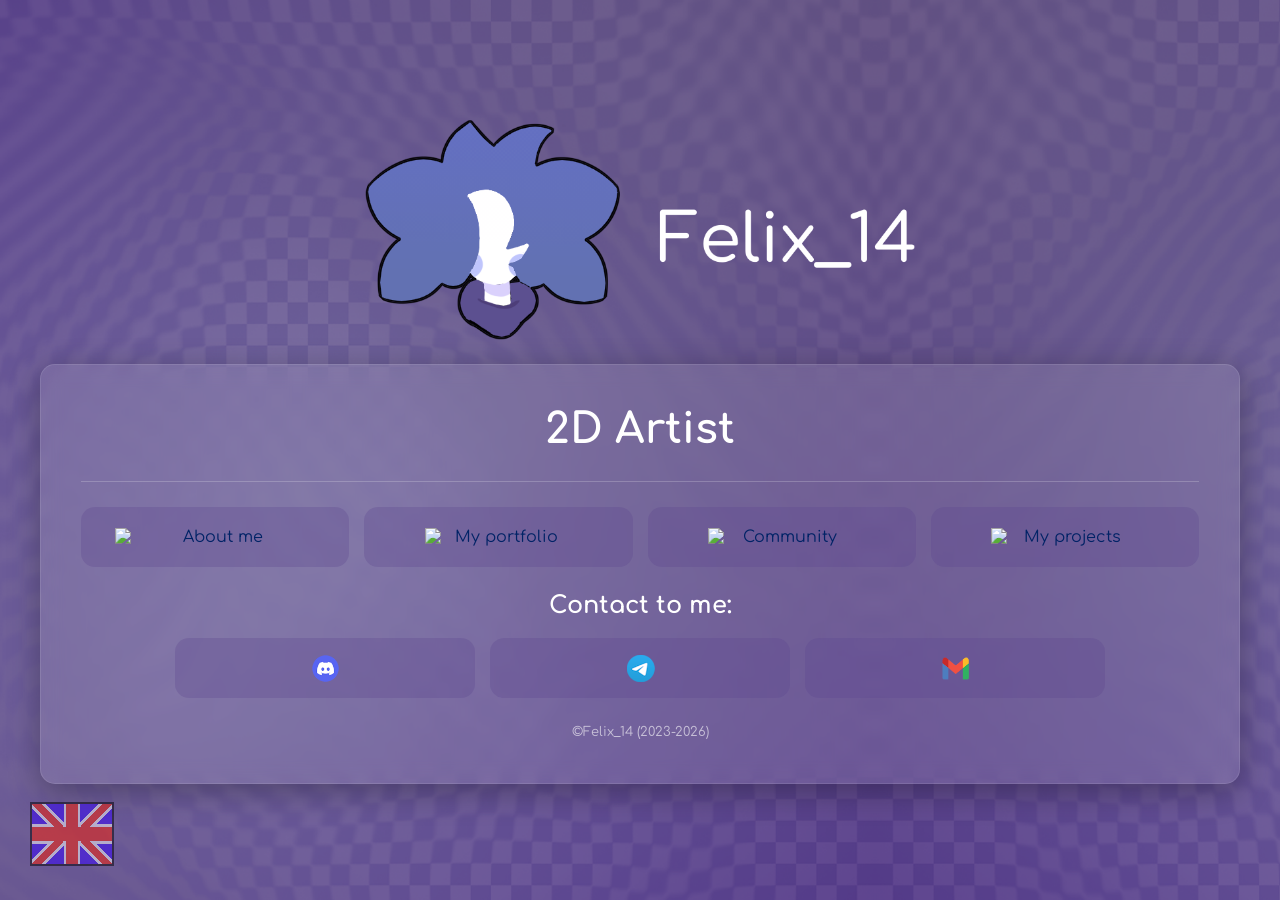
==== index.html @ 1aefe30b "yo" ====
<!DOCTYPE html>
<html lang="ru">
<head>
    <meta charset="UTF-8">
    <title>Felix_14</title>
    <link rel="shortcut icon" type="image/png" href="images/favicon.png"/>
    <link rel="stylesheet" type="text/css" href="main_style.css">
    <meta name="viewport" content="width=device-width, initial-scale=1.0">
    
    <link rel="preconnect" href="https://googleapis.com">
    <link rel="preconnect" href="https://gstatic.com" crossorigin>
</head>
<body>

    <div class="page-container">
        <!-- Логотип страницы -->
        <div class="logo-wrapper">
            <img src="images/logo.png" alt="Felix_14" class="main-logo">
        </div>

        <!-- Основная карточка -->
        <div class="card">
            <h1 class="description">2D Artist</h1>
            

            <hr class="card-divider">

            <!-- Кнопки -->
            <div id="other_buttons">
                <a class="common_button" href="https://gamejolt.com" target="_blank">
                    <img src="images/game_jolt.png" alt="About me" class="button-icon gj-icon">
                </a>

                <a class="common_button" href="https://google.com" target="_blank">
                    <img src="images/google_play.svg" alt="My portfolio" class="button-icon gp-icon">
                </a>

                <a class="common_button" href="https://google.com" target="_blank">
                    <img src="images/google_play.svg" alt="Community" class="button-icon gp-icon">
                </a>
				
                <a class="common_button" href="https://google.com" target="_blank">
                    <img src="images/google_play.svg" alt="My projects" class="button-icon gp-icon">
                </a>

            </div>

            <!-- Связаться со мной -->
            <h2 class="section-title">Contact to me:</h2>

            <div id="other_buttons">
			
                <a class="common_button" href="https://discordapp.com/users/866324872887664660" target="_blank">
                    <img src="images/platforms/discord.png" alt="Discord" class="button-icon discord-icon">
                </a>
			
                <a class="common_button" href="https://t.me/felix_14xd" target="_blank">
                    <img src="images/platforms/telegram.png" alt="Telegram" class="button-icon tg-icon">
                </a>

                <a class="common_button" href="mailto:catdavid799@gmail.com" target="_blank">
                    <img src="images/platforms/gmail.png" alt="Email" class="button-icon mail-icon">
                </a>

            </div>


            <!-- Копирайт -->
            <div class="copyright">©Felix_14 (2023-2026)</div>
        </div>
    </div>

    <!-- Кнопка переключения языка -->
    <div id="language-switcher">
        <button id="language-button">
            <img id="language-flag" src="languages/en-US.png" alt="Switch language" draggable="false">
        </button>
    </div>

</body>
</html>
---- main_style.css ----
/*Шрифт*/
@import url('https://fonts.googleapis.com/css2?family=Comfortaa:ital,wght@0,200;0,300;0,400;0,600;0,700;0,800;0,900;1,200;1,300;1,400;1,600;1,700;1,800;1,900&display=swap');

/*Общий стиль*/
/* Общий стиль */
html {
    height: 100%;
}

body {
    font-family: 'Comfortaa', sans-serif;
    font-style: normal;
    color: #FFFFFF;		
    margin: 0;
    padding: 20px;
    box-sizing: border-box;
    background: #000000 url(images/background.png) no-repeat center center fixed;
    background-size: cover;
    min-height: 100vh;
    display: flex;
    justify-content: center;
    align-items: center;
}

div {
    position: relative;
    box-sizing: border-box;
}

/* Контейнер для центрирования всего контента */
.page-container {
    display: flex;
    flex-direction: column;
    align-items: center;
    width: 100%;
    max-width: 600px; /* Ограничение ширины контента для ПК */
    margin: auto;
}

/* Логотип сверху */
.logo-wrapper {
    text-align: center;
    margin-bottom: 20px;
    width: 100%;
}

.main-logo {
    width: 1050%;
    max-width: 550px;
    height: auto;
}

/* Новая стеклянная карточка */
.card { 
    background: rgba(255, 255, 255, 0.1);
    backdrop-filter: blur(10px);
    -webkit-backdrop-filter: blur(10px);
    padding: 2.5rem; 
    border-radius: 15px; 
    box-shadow: 0 8px 32px rgba(0,0,0,0.3); 
    text-align: center; 
    border: 1px solid rgba(255, 255, 255, 0.1);
    width: 200%;
}

/* Заголовки и тексты внутри карточки */
h1 {
    font-size: 42px;
    line-height: 1.2;
    margin: 0 0 10px 0;
    font-weight: 700;
}

p.description {
    font-size: 18px;
    font-weight: 400;
    margin: 0 0 20px 0;
    opacity: 0.9;
}

p.section-title {
    font-size: 20px;
    font-weight: 600;
    margin: 20px 0 15px 0;
}

/* Линия разграничения внутри карточки */
.card-divider {
    border: none;
    background-color: rgba(255, 255, 255, 0.2);
    height: 1px;
    margin: 25px 0;
}

/* Тизер / Дорожная карта */
.roadmap-wrapper {
    width: 100%;
    margin: 15px 0;
}

.teaser-img {
    width: 100%;
    max-width: 400px;
    border-radius: 8px;
    transition: transform 0.2s ease;
}

.teaser-img:hover {
    transform: scale(1.02);
}

/* Блок с кнопками магазинов (Флекс-сетка) */
#other_buttons {
    display: flex;
    justify-content: center;
    gap: 15px;
    margin-bottom: 25px;
    width: 100%;
}

/* Оформление современных кнопок */
.common_button {
    text-decoration: none;
    flex: 1;
    max-width: 300px;
    height: 60px;
    border-radius: 14px;
    background: rgba(93, 71, 142, 0.3); 
    display: flex;
    justify-content: center;
    align-items: center;
    transition: background 0.2s ease, transform 0.1s ease;
}

/* Адаптивные иконки внутри кнопок */
.button-icon {
    height: auto;
    max-height: 35px;
    object-fit: contain;
}

.gj-icon { width: 75%; }
.gp-icon { width: 55%; }

.common_button:hover {
    background: rgba(93, 71, 142, 0.5); 
}


.common_button:active {
    background: rgba(93, 71, 142, 0.8); 
    transform: scale(0.98);
}

/* Копирайт внизу карточки */
.copyright {
    font-size: 13px;
    line-height: 1.5;
    opacity: 0.6;
    margin-top: 15px;
}

/* Стили для остальных элементов (сохранены из старого файла) */
main {
    margin-top: 100px;	
}

/* Ссылки */
a {
    text-decoration: none;
    color: #002366;		
}

/* Исправленные селекторы ссылок */
.common_button:visited,
.common_button:active {
    color: #ffffff;
}


.nav_panel {
    position: fixed;
    left: 0;
    top: 0;
    width: 100%;
    height: 100px;
    border: 0;
    z-index: 10;
}

#nav_panel {
    background: linear-gradient(180deg, #FFFFFF 0%, rgba(255, 255, 255, 0) 100%), #82AAEB;
    width: 96%;
    height: 100px;
    display: flex;
    justify-content: space-between;
    align-items: center;
    padding: 0 2%;
    overflow: hidden;
    position: absolute;
    left: 0;
}

.nav_buttons {
    width: 90%;
    height: 100px;
    display: flex;
    justify-content: space-between;
    align-items: center;
    padding: 0 5%;
    overflow: hidden; 
}

/* Медиа-запрос: Оптимизация для мобильных устройств */
@media (max-width: 480px) {
    .card {
        padding: 1.5rem;
    }
    h1 {
        font-size: 32px;
    }
    #other_buttons {
        flex-direction: column; /* Кнопки встают друг под друга на смартфонах */
        align-items: center;
    }
    .common_button {
        width: 100%;
        max-width: unset;
    }
    #language-switcher {
        bottom: 15px; /* Смещаем иконку ближе к краю на телефонах */
        left: 15px;
    }
}

/* ==========================================
   Переключатель языков (Language Switcher)
   ========================================== */
#language-switcher {
    position: fixed;
    bottom: 30px;
    left: 30px;
    z-index: 1000;
}

#language-button {
    background: none;
    border: none;
    padding: 0;
    cursor: pointer;
    height: 64px;
    width: auto;
    display: inline-flex;
    align-items: center;
    justify-content: center;
    position: relative;
    overflow: hidden;
    opacity: 0.5;
    transition: opacity 0.2s ease;
}

#language-button img {
    width: auto;
    height: 64px;
    position: relative;
    z-index: 0;
}

#language-button::before {
    content: '';
    position: absolute;
    top: 0;
    left: 0;
    width: 100%;
    height: 100%;
    background-color: rgba(255, 255, 255, 0);
    transition: background-color 0.2s ease;
    z-index: 1;
}

#language-button:hover {
    opacity: 1;
}
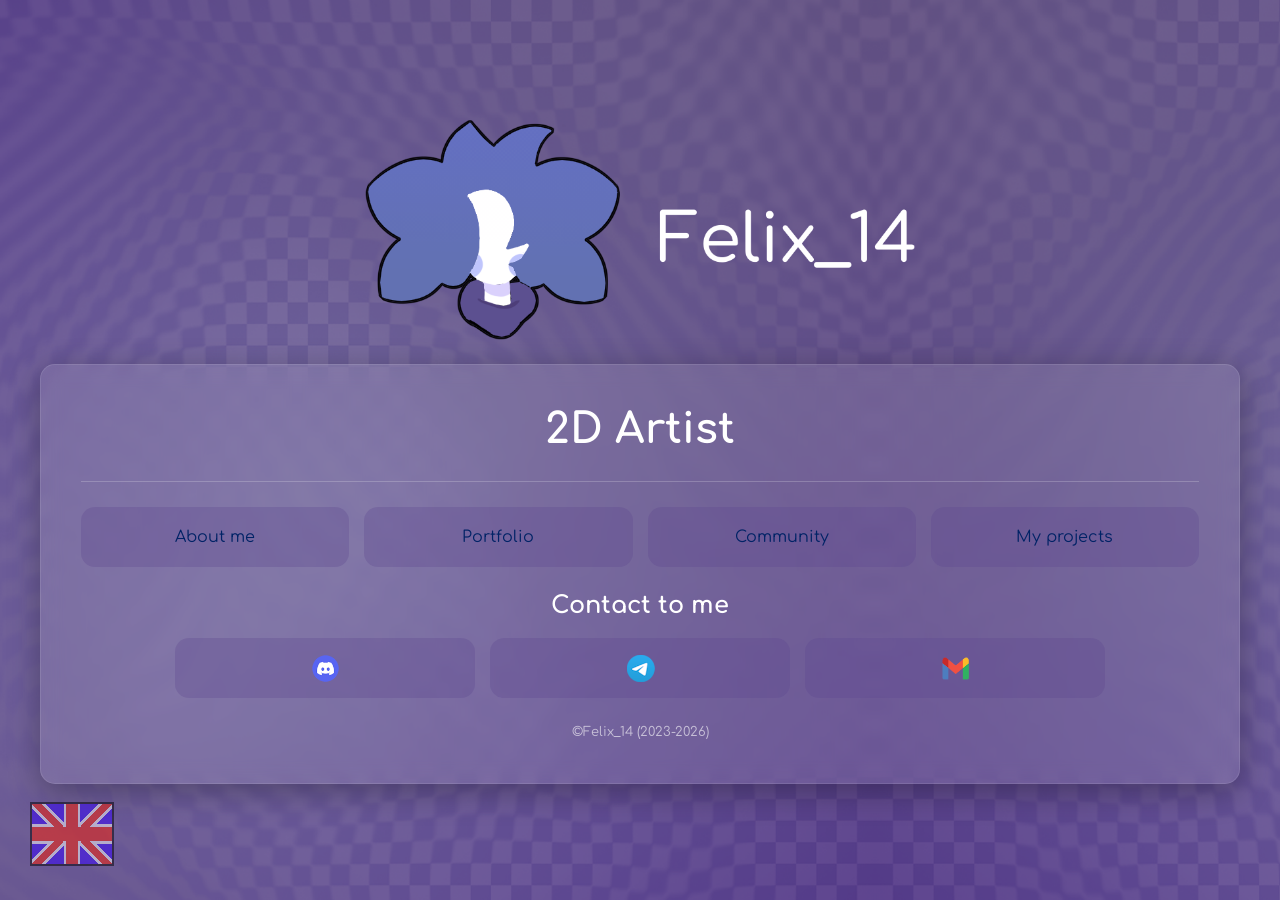
==== commit 8edb9cc3: "Felix_14 — Site" ====
--- a/index.html
+++ b/index.html
@@ -1,5 +1,5 @@
 <!DOCTYPE html>
-<html lang="ru">
+<html>
 <head>
     <meta charset="UTF-8">
     <title>Felix_14</title>
@@ -20,41 +20,34 @@
 
         <!-- Основная карточка -->
         <div class="card">
-            <h1 class="description">2D Artist</h1>
+            <!-- Профессия -->
+            <h1 class="description" data-key="felix_14.title"></h1>
             
 
             <hr class="card-divider">
 
             <!-- Кнопки -->
-            <div id="other_buttons">
-                <a class="common_button" href="https://gamejolt.com" target="_blank">
-                    <img src="images/game_jolt.png" alt="About me" class="button-icon gj-icon">
-                </a>
+			<div id="other_buttons">
+				<a class="common_button gj-button" href="https://gamejolt.com" target="_blank" data-key="felix_14.about_me"></a>
 
-                <a class="common_button" href="https://google.com" target="_blank">
-                    <img src="images/google_play.svg" alt="My portfolio" class="button-icon gp-icon">
-                </a>
+				<a class="common_button gp-button" href="https://google.com" target="_blank" data-key="felix_14.portfolio"></a>
 
-                <a class="common_button" href="https://google.com" target="_blank">
-                    <img src="images/google_play.svg" alt="Community" class="button-icon gp-icon">
-                </a>
-				
-                <a class="common_button" href="https://google.com" target="_blank">
-                    <img src="images/google_play.svg" alt="My projects" class="button-icon gp-icon">
-                </a>
+				<a class="common_button gp-button" href="https://google.com" target="_blank" data-key="felix_14.community"></a>
+    
+				<a class="common_button gp-button" href="https://google.com" target="_blank" data-key="felix_14.projects"></a>
+			</div>
 
-            </div>
 
             <!-- Связаться со мной -->
-            <h2 class="section-title">Contact to me:</h2>
+            <h2 class="section-title" data-key="felix_14.contact_to_me"></h2>
 
             <div id="other_buttons">
 			
-                <a class="common_button" href="https://discordapp.com/users/866324872887664660" target="_blank">
+                <a class="common_button" href="https://discordapp.com" target="_blank">
                     <img src="images/platforms/discord.png" alt="Discord" class="button-icon discord-icon">
                 </a>
 			
-                <a class="common_button" href="https://t.me/felix_14xd" target="_blank">
+                <a class="common_button" href="https://t.me" target="_blank">
                     <img src="images/platforms/telegram.png" alt="Telegram" class="button-icon tg-icon">
                 </a>
 
@@ -77,5 +70,76 @@
         </button>
     </div>
 
+    <!-- Скрипт локализации страницы -->
+    <script>
+    let currentLang = 'en-US'; 
+    const supportedLanguages = ['en-US', 'ru-RU']; 
+    const cisLanguages = ['ru', 'ru-RU', 'uk', 'be']; 
+    let translations = {}; 
+
+    async function loadTranslations(lang) {
+        try {
+            const response = await fetch(`languages/${lang}.json`); 
+            translations = await response.json(); 
+            updateContent(); 
+        } catch (error) {
+            console.error("Ошибка загрузки файла перевода:", error);
+        }
+    }
+
+    function updateContent() {
+        document.querySelectorAll('[data-key]').forEach(element => {
+            const key = element.getAttribute('data-key');
+            if (translations[key]) {
+                if (element.tagName === 'IMG') {
+                    // Переводим alt и title (подсказку) для картинок внутри кнопок
+                    element.setAttribute('alt', translations[key]);
+                    element.setAttribute('title', translations[key]);
+                    
+                    // Сохраняем логику чужого скрипта для Android-устройств
+                    const userAgent = navigator.userAgent.toLowerCase();
+                    const isAndroid = userAgent.includes("android");
+                    if (isAndroid && translations[key+'_mobile']) {
+                        element.src = translations[key+'_mobile']; 
+                    } else if (translations[key+'_pc']) {
+                        element.src = translations[key+'_pc']; 
+                    }
+                } else {
+                    element.textContent = translations[key];
+                }
+            }
+        });
+        
+        const flagElement = document.getElementById('language-flag');
+        if (flagElement) {
+            flagElement.src = `languages/${currentLang}.png`;
+        }
+    }
+
+    function switchLanguage(lang) {
+        if (supportedLanguages.includes(lang)) {
+            currentLang = lang;
+            loadTranslations(currentLang); 
+        }
+    }
+
+    function detectBrowserLanguage() {
+        const browserLang = navigator.language || navigator.languages[0]; 
+        if (cisLanguages.some(lang => browserLang.startsWith(lang))) {
+            return 'ru-RU'; 
+        }
+        return 'en-US'; 
+    }
+
+    // Инициализация при старте страницы
+    const initialLang = detectBrowserLanguage(); 
+    switchLanguage(initialLang); 
+
+    document.getElementById('language-button').addEventListener('click', () => {
+        const newLang = currentLang === 'ru-RU' ? 'en-US' : 'ru-RU'; 
+        switchLanguage(newLang);
+    });
+    </script>
+
 </body>
 </html>
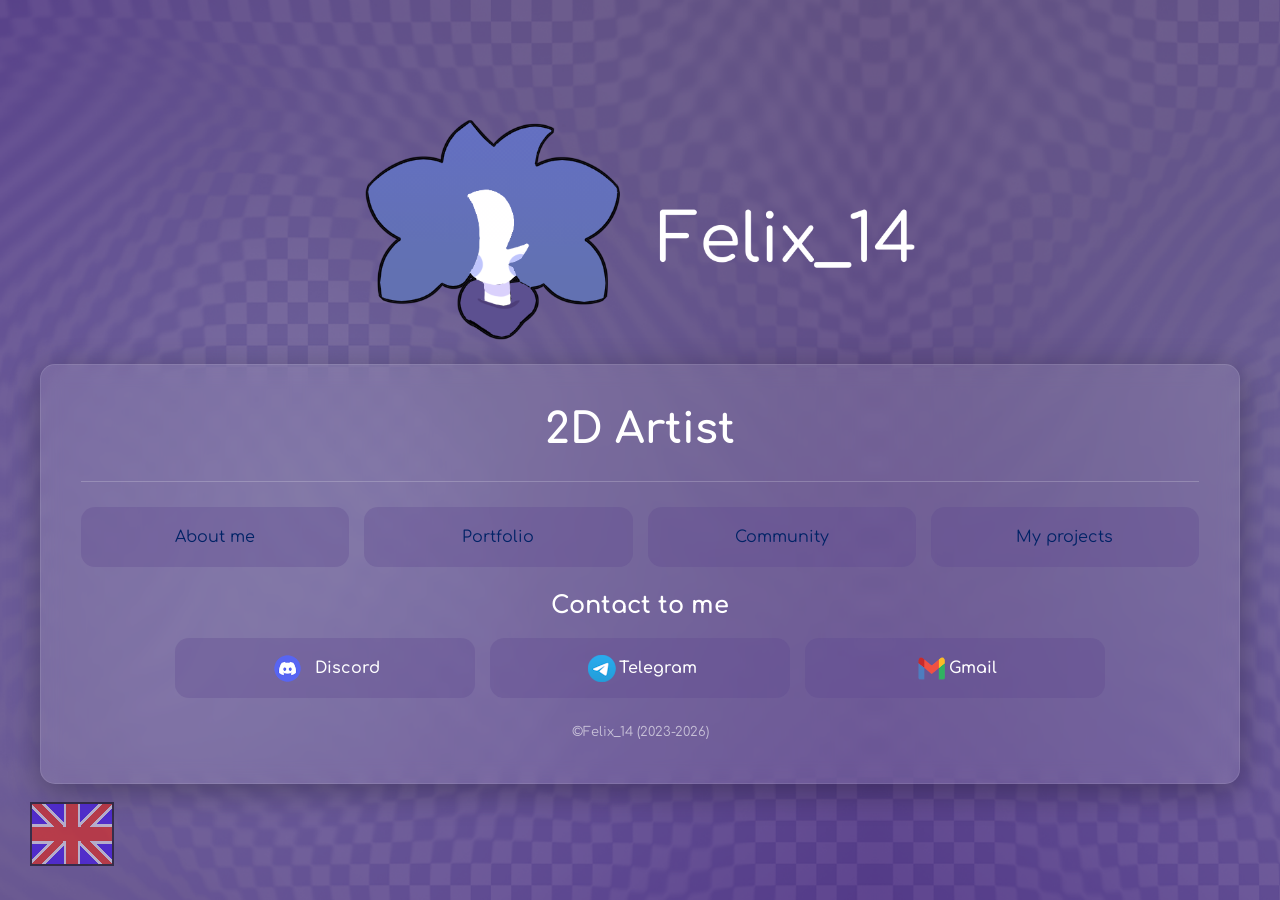
==== commit 10b51c81: "Felix_14 — Site" ====
--- a/index.html
+++ b/index.html
@@ -43,16 +43,19 @@
 
             <div id="other_buttons">
 			
-                <a class="common_button" href="https://discordapp.com" target="_blank">
-                    <img src="images/platforms/discord.png" alt="Discord" class="button-icon discord-icon">
+				<a class="common_button contact_button" href="https://discord.com/users/866324872887664660" target="_blank">
+					<img src="images/platforms/discord.png" class="button-icon discord-icon">
+					<span class="button-text">Discord</span>
                 </a>
 			
-                <a class="common_button" href="https://t.me" target="_blank">
-                    <img src="images/platforms/telegram.png" alt="Telegram" class="button-icon tg-icon">
+                <a class="common_button" href="https://t.me/felix_14xd" target="_blank">
+                    <img src="images/platforms/telegram.png" class="button-icon tg-icon">
+					<span class="button-text">Telegram</span>
                 </a>
 
                 <a class="common_button" href="mailto:catdavid799@gmail.com" target="_blank">
-                    <img src="images/platforms/gmail.png" alt="Email" class="button-icon mail-icon">
+                    <img src="images/platforms/gmail.png" class="button-icon mail-icon">
+					<span class="button-text">Gmail</span>
                 </a>
 
             </div>
--- a/main_style.css
+++ b/main_style.css
@@ -92,22 +92,26 @@
     margin: 25px 0;
 }
 
-/* Тизер / Дорожная карта */
-.roadmap-wrapper {
-    width: 100%;
-    margin: 15px 0;
-}
-
-.teaser-img {
-    width: 100%;
-    max-width: 400px;
-    border-radius: 8px;
-    transition: transform 0.2s ease;
-}
-
-.teaser-img:hover {
-    transform: scale(1.02);
-}
+/* Связи */
+.contact_button {
+    display: flex;
+    align-items: center;
+    justify-content: center;
+    gap: 10px;
+}
+
+.contact-icon {
+    max-height: 24px;
+    width: auto;
+}
+
+.button-text {
+    font-family: 'Comfortaa', sans-serif;
+    font-size: 16px;
+    color: #FFFFFF;
+    font-weight: 600;
+}
+
 
 /* Блок с кнопками магазинов (Флекс-сетка) */
 #other_buttons {
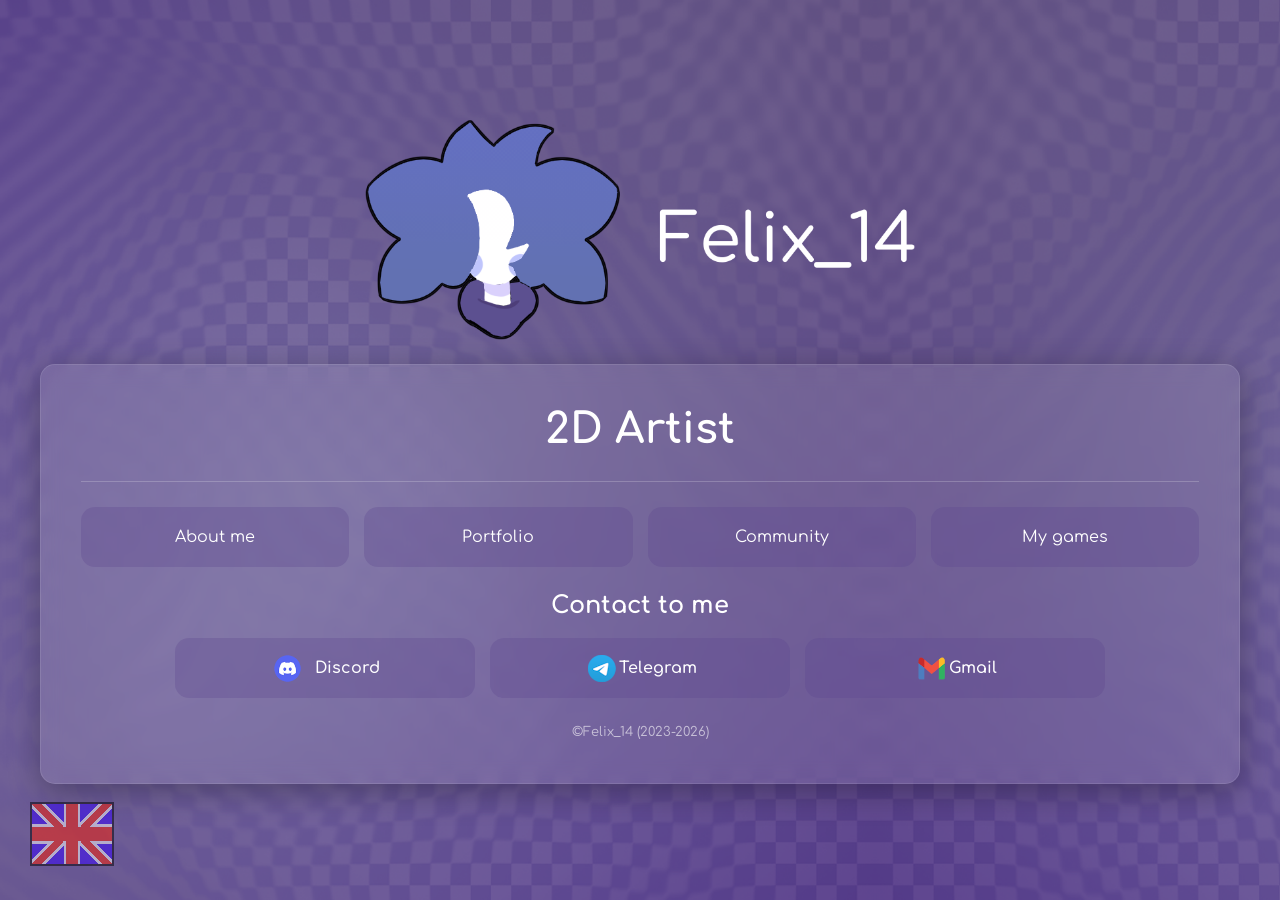
==== commit 0a361431: "Felix_14 — Site" ====
--- a/index.html
+++ b/index.html
@@ -28,13 +28,13 @@
 
             <!-- Кнопки -->
 			<div id="other_buttons">
-				<a class="common_button gj-button" href="https://gamejolt.com" target="_blank" data-key="felix_14.about_me"></a>
+				<a class="common_button about_me-button" href="https://felix14xd.github.io/about_me" target="_blank" data-key="felix_14.about_me"></a>
 
-				<a class="common_button gp-button" href="https://google.com" target="_blank" data-key="felix_14.portfolio"></a>
+				<a class="common_button portfolio-button" href="https://felix14xd.github.io/portfolio" target="_blank" data-key="felix_14.portfolio"></a>
 
-				<a class="common_button gp-button" href="https://google.com" target="_blank" data-key="felix_14.community"></a>
+				<a class="common_button community-button" href="https://felix14xd.github.io/community" target="_blank" data-key="felix_14.community"></a>
     
-				<a class="common_button gp-button" href="https://google.com" target="_blank" data-key="felix_14.projects"></a>
+				<a class="common_button games-button" href="https://felix14xd.github.io/games" target="_blank" data-key="felix_14.games"></a>
 			</div>
 
 
--- a/main_style.css
+++ b/main_style.css
@@ -172,7 +172,7 @@
 /* Ссылки */
 a {
     text-decoration: none;
-    color: #002366;		
+    color: #ffffff;		
 }
 
 /* Исправленные селекторы ссылок */
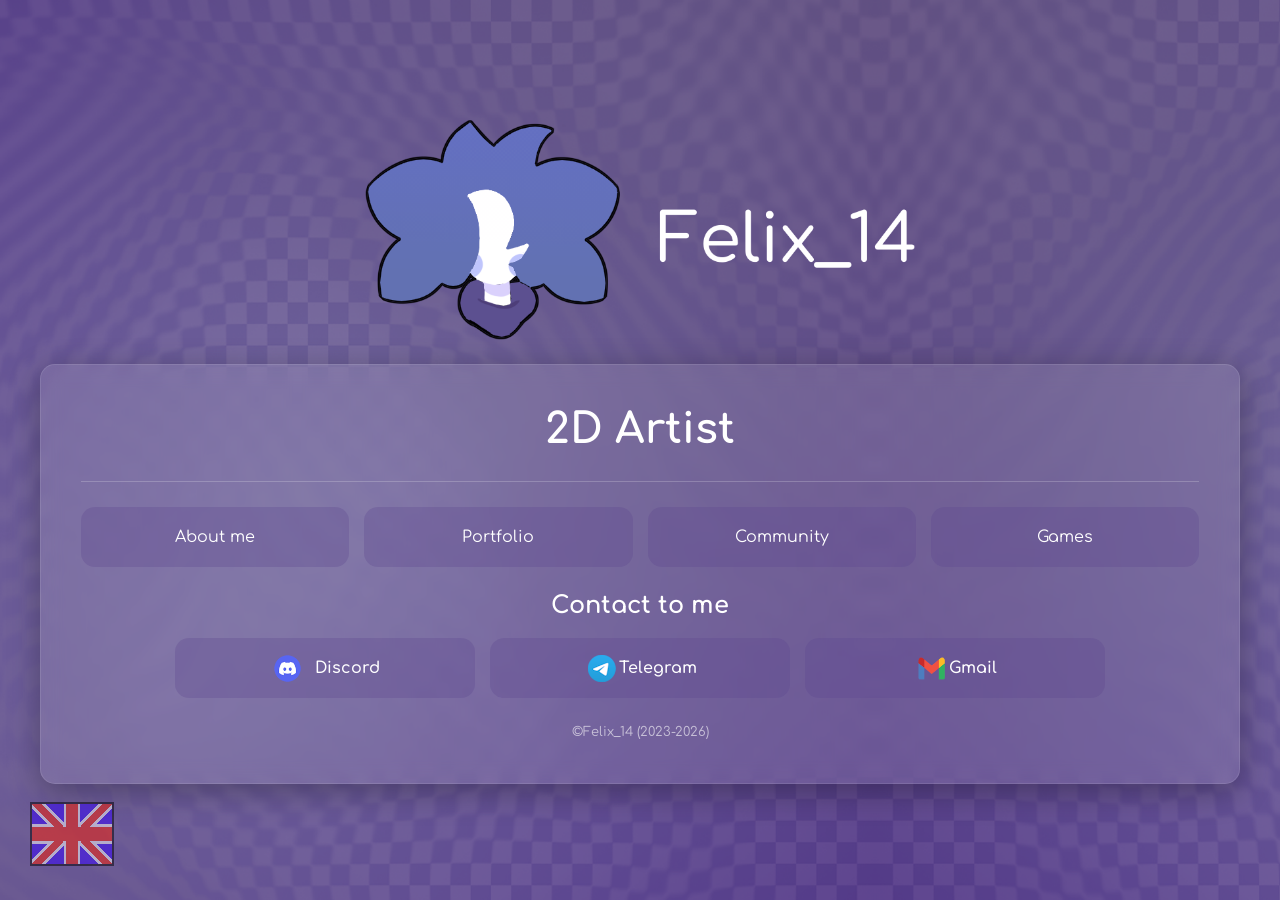
==== commit f129cd2e: "Felix_14 — Site" ====
--- a/index.html
+++ b/index.html
@@ -28,13 +28,13 @@
 
             <!-- Кнопки -->
 			<div id="other_buttons">
-				<a class="common_button about_me-button" href="https://felix14xd.github.io/about_me" target="_blank" data-key="felix_14.about_me"></a>
+				<a class="common_button about_me-button" href="https://felix14xd.github.io/about_me" data-key="felix_14.about_me"></a>
 
-				<a class="common_button portfolio-button" href="https://felix14xd.github.io/portfolio" target="_blank" data-key="felix_14.portfolio"></a>
+				<a class="common_button portfolio-button" href="https://felix14xd.github.io/portfolio" data-key="felix_14.portfolio"></a>
 
-				<a class="common_button community-button" href="https://felix14xd.github.io/community" target="_blank" data-key="felix_14.community"></a>
+				<a class="common_button community-button" href="https://felix14xd.github.io/community" data-key="felix_14.community"></a>
     
-				<a class="common_button games-button" href="https://felix14xd.github.io/games" target="_blank" data-key="felix_14.games"></a>
+				<a class="common_button games-button" href="https://felix14xd.github.io/games/felixs_bad_dream/game.html" data-key="felix_14.games"></a>
 			</div>
 
 
--- a/main_style.css
+++ b/main_style.css
@@ -219,12 +219,13 @@
 @media (max-width: 480px) {
     .card {
         padding: 1.5rem;
+        width: 100%;
     }
     h1 {
         font-size: 32px;
     }
     #other_buttons {
-        flex-direction: column; /* Кнопки встают друг под друга на смартфонах */
+        flex-direction: column;
         align-items: center;
     }
     .common_button {
@@ -232,14 +233,12 @@
         max-width: unset;
     }
     #language-switcher {
-        bottom: 15px; /* Смещаем иконку ближе к краю на телефонах */
+        bottom: 15px;
         left: 15px;
     }
 }
 
-/* ==========================================
-   Переключатель языков (Language Switcher)
-   ========================================== */
+/* Переключатель языков (Language Switcher) */
 #language-switcher {
     position: fixed;
     bottom: 30px;
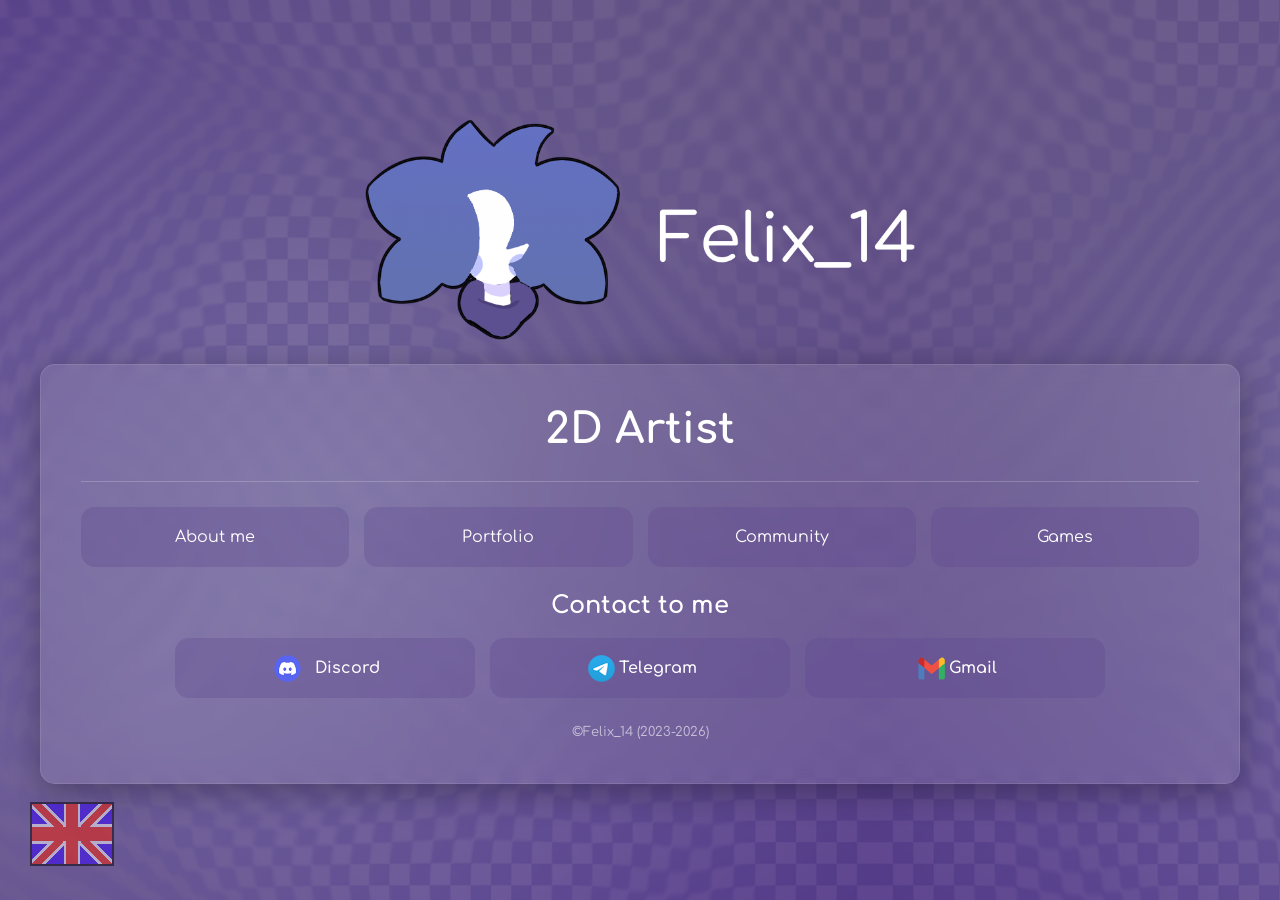
==== commit a81f5dc4: "Felix_14 — Site" ====
--- a/index.html
+++ b/index.html
@@ -1,148 +1,148 @@
 <!DOCTYPE html>
 <html>
 <head>
-    <meta charset="UTF-8">
-    <title>Felix_14</title>
-    <link rel="shortcut icon" type="image/png" href="images/favicon.png"/>
-    <link rel="stylesheet" type="text/css" href="main_style.css">
-    <meta name="viewport" content="width=device-width, initial-scale=1.0">
-    
-    <link rel="preconnect" href="https://googleapis.com">
-    <link rel="preconnect" href="https://gstatic.com" crossorigin>
+	<meta charset="UTF-8">
+	<title>Felix_14</title>
+	<link rel="shortcut icon" type="image/png" href="images/favicon.png"/>
+	<link rel="stylesheet" type="text/css" href="main_style.css">
+	<meta name="viewport" content="width=device-width, initial-scale=1.0">
+
+	<link rel="preconnect" href="https://googleapis.com">
+	<link rel="preconnect" href="https://gstatic.com" crossorigin>
 </head>
 <body>
 
-    <div class="page-container">
-        <!-- Логотип страницы -->
-        <div class="logo-wrapper">
-            <img src="images/logo.png" alt="Felix_14" class="main-logo">
-        </div>
+	<div class="page-container">
+		<!-- Логотип страницы -->
+		<div class="logo-wrapper">
+			<img src="images/logo.png" alt="Felix_14" class="main-logo">
+		</div>
 
-        <!-- Основная карточка -->
-        <div class="card">
-            <!-- Профессия -->
-            <h1 class="description" data-key="felix_14.title"></h1>
-            
+		<!-- Основная карточка -->
+		<div class="card">
+			<!-- Профессия -->
+			<h1 class="description" data-key="felix_14.title"></h1>
 
-            <hr class="card-divider">
 
-            <!-- Кнопки -->
+			<hr class="card-divider">
+
+			<!-- Кнопки -->
 			<div id="other_buttons">
-				<a class="common_button about_me-button" href="https://felix14xd.github.io/about_me" data-key="felix_14.about_me"></a>
+				<a class="common_button about_me-button" href="https://felix14xd.github.io/about_me.html" data-key="felix_14.about_me"></a>
 
-				<a class="common_button portfolio-button" href="https://felix14xd.github.io/portfolio" data-key="felix_14.portfolio"></a>
+				<a class="common_button portfolio-button" href="https://felix14xd.github.io/portfolio.html" data-key="felix_14.portfolio"></a>
 
-				<a class="common_button community-button" href="https://felix14xd.github.io/community" data-key="felix_14.community"></a>
-    
+				<a class="common_button community-button" href="https://felix14xd.github.io/community.html" data-key="felix_14.community"></a>
+
 				<a class="common_button games-button" href="https://felix14xd.github.io/games/felixs_bad_dream/game.html" data-key="felix_14.games"></a>
 			</div>
 
 
-            <!-- Связаться со мной -->
-            <h2 class="section-title" data-key="felix_14.contact_to_me"></h2>
+			<!-- Связаться со мной -->
+			<h2 class="section-title" data-key="felix_14.contact_to_me"></h2>
 
-            <div id="other_buttons">
+			<div id="other_buttons">
 			
 				<a class="common_button contact_button" href="https://discord.com/users/866324872887664660" target="_blank">
 					<img src="images/platforms/discord.png" class="button-icon discord-icon">
 					<span class="button-text">Discord</span>
-                </a>
+				</a>
 			
-                <a class="common_button" href="https://t.me/felix_14xd" target="_blank">
-                    <img src="images/platforms/telegram.png" class="button-icon tg-icon">
+				<a class="common_button" href="https://t.me/felix_14xd" target="_blank">
+					<img src="images/platforms/telegram.png" class="button-icon tg-icon">
 					<span class="button-text">Telegram</span>
-                </a>
+				</a>
 
-                <a class="common_button" href="mailto:catdavid799@gmail.com" target="_blank">
-                    <img src="images/platforms/gmail.png" class="button-icon mail-icon">
+				<a class="common_button" href="mailto:catdavid799@gmail.com" target="_blank">
+					<img src="images/platforms/gmail.png" class="button-icon mail-icon">
 					<span class="button-text">Gmail</span>
-                </a>
+				</a>
 
-            </div>
+			</div>
 
 
-            <!-- Копирайт -->
-            <div class="copyright">©Felix_14 (2023-2026)</div>
-        </div>
-    </div>
+			<!-- Копирайт -->
+			<div class="copyright">©Felix_14 (2023-2026)</div>
+		</div>
+	</div>
 
-    <!-- Кнопка переключения языка -->
-    <div id="language-switcher">
-        <button id="language-button">
-            <img id="language-flag" src="languages/en-US.png" alt="Switch language" draggable="false">
-        </button>
-    </div>
+	<!-- Кнопка переключения языка -->
+	<div id="language-switcher">
+		<button id="language-button">
+			<img id="language-flag" src="languages/en-US.png" alt="Switch language" draggable="false">
+		</button>
+	</div>
 
-    <!-- Скрипт локализации страницы -->
-    <script>
-    let currentLang = 'en-US'; 
-    const supportedLanguages = ['en-US', 'ru-RU']; 
-    const cisLanguages = ['ru', 'ru-RU', 'uk', 'be']; 
-    let translations = {}; 
+	<!-- Скрипт локализации страницы -->
+	<script>
+	let currentLang = 'en-US'; 
+	const supportedLanguages = ['en-US', 'ru-RU']; 
+	const cisLanguages = ['ru', 'ru-RU', 'uk', 'be']; 
+	let translations = {}; 
 
-    async function loadTranslations(lang) {
-        try {
-            const response = await fetch(`languages/${lang}.json`); 
-            translations = await response.json(); 
-            updateContent(); 
-        } catch (error) {
-            console.error("Ошибка загрузки файла перевода:", error);
-        }
-    }
+	async function loadTranslations(lang) {
+		try {
+			const response = await fetch(`languages/${lang}.json`); 
+			translations = await response.json(); 
+			updateContent(); 
+		} catch (error) {
+			console.error("Ошибка загрузки файла перевода:", error);
+		}
+	}
 
-    function updateContent() {
-        document.querySelectorAll('[data-key]').forEach(element => {
-            const key = element.getAttribute('data-key');
-            if (translations[key]) {
-                if (element.tagName === 'IMG') {
-                    // Переводим alt и title (подсказку) для картинок внутри кнопок
-                    element.setAttribute('alt', translations[key]);
-                    element.setAttribute('title', translations[key]);
-                    
-                    // Сохраняем логику чужого скрипта для Android-устройств
-                    const userAgent = navigator.userAgent.toLowerCase();
-                    const isAndroid = userAgent.includes("android");
-                    if (isAndroid && translations[key+'_mobile']) {
-                        element.src = translations[key+'_mobile']; 
-                    } else if (translations[key+'_pc']) {
-                        element.src = translations[key+'_pc']; 
-                    }
-                } else {
-                    element.textContent = translations[key];
-                }
-            }
-        });
-        
-        const flagElement = document.getElementById('language-flag');
-        if (flagElement) {
-            flagElement.src = `languages/${currentLang}.png`;
-        }
-    }
+	function updateContent() {
+		document.querySelectorAll('[data-key]').forEach(element => {
+			const key = element.getAttribute('data-key');
+			if (translations[key]) {
+				if (element.tagName === 'IMG') {
+					// Переводим alt и title (подсказку) для картинок внутри кнопок
+					element.setAttribute('alt', translations[key]);
+					element.setAttribute('title', translations[key]);
 
-    function switchLanguage(lang) {
-        if (supportedLanguages.includes(lang)) {
-            currentLang = lang;
-            loadTranslations(currentLang); 
-        }
-    }
+					// Сохраняем логику чужого скрипта для Android-устройств
+					const userAgent = navigator.userAgent.toLowerCase();
+					const isAndroid = userAgent.includes("android");
+					if (isAndroid && translations[key+'_mobile']) {
+						element.src = translations[key+'_mobile']; 
+					} else if (translations[key+'_pc']) {
+						element.src = translations[key+'_pc']; 
+					}
+				} else {
+					element.textContent = translations[key];
+				}
+			}
+		});
 
-    function detectBrowserLanguage() {
-        const browserLang = navigator.language || navigator.languages[0]; 
-        if (cisLanguages.some(lang => browserLang.startsWith(lang))) {
-            return 'ru-RU'; 
-        }
-        return 'en-US'; 
-    }
+		const flagElement = document.getElementById('language-flag');
+		if (flagElement) {
+			flagElement.src = `languages/${currentLang}.png`;
+		}
+	}
 
-    // Инициализация при старте страницы
-    const initialLang = detectBrowserLanguage(); 
-    switchLanguage(initialLang); 
+	function switchLanguage(lang) {
+		if (supportedLanguages.includes(lang)) {
+			currentLang = lang;
+			loadTranslations(currentLang); 
+		}
+	}
 
-    document.getElementById('language-button').addEventListener('click', () => {
-        const newLang = currentLang === 'ru-RU' ? 'en-US' : 'ru-RU'; 
-        switchLanguage(newLang);
-    });
-    </script>
+	function detectBrowserLanguage() {
+		const browserLang = navigator.language || navigator.languages[0]; 
+		if (cisLanguages.some(lang => browserLang.startsWith(lang))) {
+			return 'ru-RU'; 
+		}
+		return 'en-US'; 
+	}
+
+	// Инициализация при старте страницы
+	const initialLang = detectBrowserLanguage(); 
+	switchLanguage(initialLang); 
+
+	document.getElementById('language-button').addEventListener('click', () => {
+		const newLang = currentLang === 'ru-RU' ? 'en-US' : 'ru-RU'; 
+		switchLanguage(newLang);
+	});
+	</script>
 
 </body>
 </html>
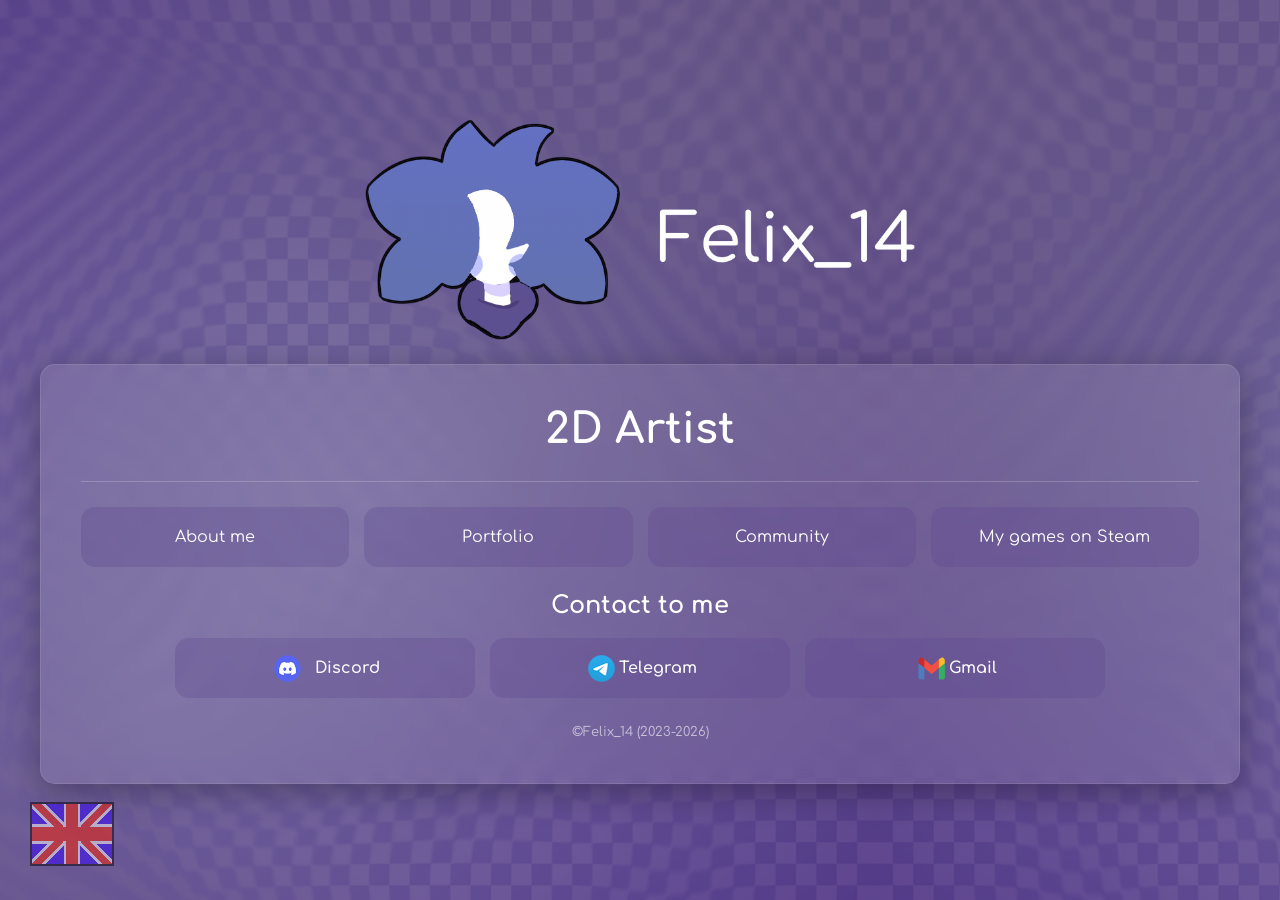
==== commit bc1767b9: "Felix_14 — Site" ====
--- a/index.html
+++ b/index.html
@@ -34,7 +34,7 @@
 
 				<a class="common_button community-button" href="https://felix14xd.github.io/community.html" data-key="felix_14.community"></a>
 
-				<a class="common_button games-button" href="https://felix14xd.github.io/games/felixs_bad_dream/game.html" data-key="felix_14.games"></a>
+				<a class="common_button games-button" href="https://store.steampowered.com/developer/felix_14" data-key="felix_14.games"></a>
 			</div>
 
 
@@ -62,8 +62,13 @@
 
 
 			<!-- Копирайт -->
-			<div class="copyright">©Felix_14 (2023-2026)</div>
+			<div class="copyright">©Felix_14 (2023-<span id="current-year"></span>)</div>
 		</div>
+	
+	<script>
+    document.getElementById('current-year').textContent = new Date().getFullYear();
+	</script>
+		
 	</div>
 
 	<!-- Кнопка переключения языка -->
